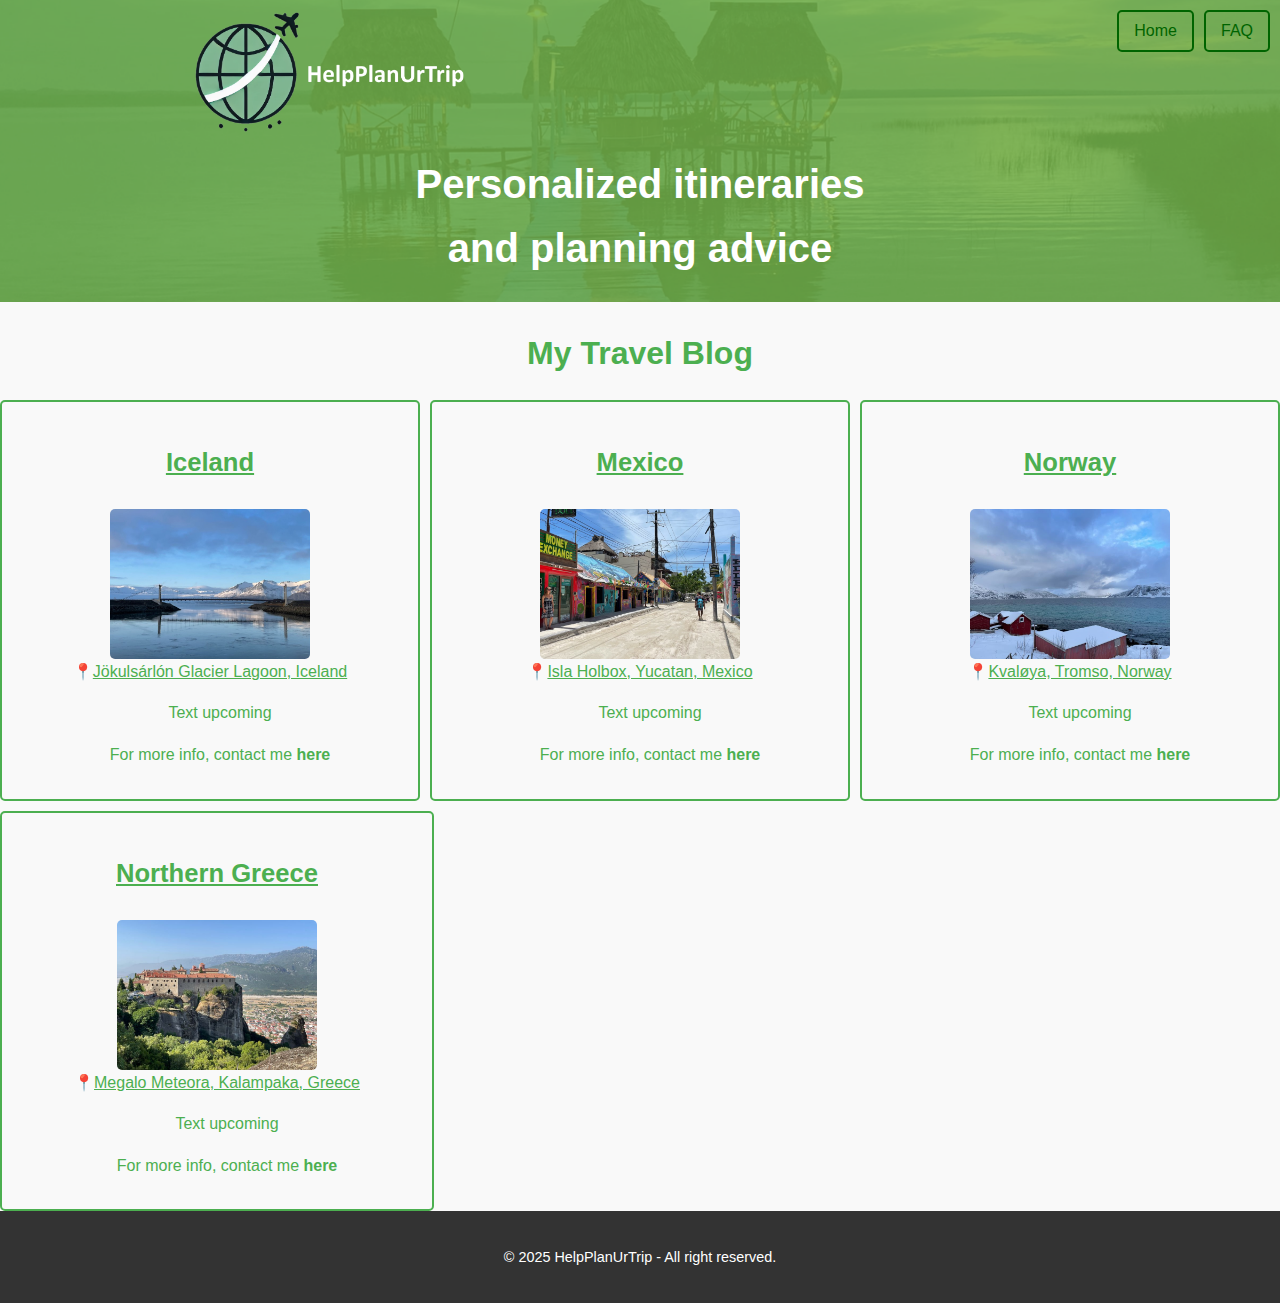
==== blog/index.html @ fda7fcc8 "Update index.html" ====
<!DOCTYPE html>
<html lang="en">
<head>
    <script async src="https://www.googletagmanager.com/gtag/js?id=G-HVLPRXT8R7"></script>
    <script>
      window.dataLayer = window.dataLayer || [];
      function gtag(){dataLayer.push(arguments);}
      gtag('js', new Date());
    
      gtag('config', 'G-HVLPRXT8R7');
    </script>
    <script>(function(w,d,s,l,i){w[l]=w[l]||[];w[l].push({'gtm.start':
    new Date().getTime(),event:'gtm.js'});var f=d.getElementsByTagName(s)[0],
    j=d.createElement(s),dl=l!='dataLayer'?'&l='+l:'';j.async=true;j.src=
    'https://www.googletagmanager.com/gtm.js?id='+i+dl;f.parentNode.insertBefore(j,f);
    })(window,document,'script','dataLayer','GTM-NJJ6XHKC');</script>
    <meta name="keywords" content="travel planning, personalized itineraries, vacation advice, travel blog">
    <meta name="description" content="HelpPlanUrTrip offers personalized itineraries and travel advices">
    <meta property="og:title" content="HelpPlanUrTrip - My Travel Blog">
    <meta property="og:description" content="Get my itineraries and personnal impression in my travel blog.">
    <meta property="og:image" content="../favp.png">
    <meta property="og:url" content="helpplanurtrip.com/blog/">
    <meta charset="UTF-8">
    <meta name="google-site-verification" content="iTrpmBZblSsH4egIqgwPalU6kzyVbqmGFd8v5m5A1_g">
    <meta name="viewport" content="width=device-width, initial-scale=1.0">
    <title>Audrey's Travel Blog - HelpPlanUrTrip</title>
    <link rel="stylesheet" href="../style.css">
    <link rel="icon" type="image/png" href="../favp.png">
    <link rel="apple-touch-icon" href="../favp2.png">
    <link rel="canonical" href="https://helpplanurtrip.com/blog/" />
    <link rel="alternate" hreflang="en" href="https://helpplanurtrip.com/blog/" />
</head>
<body>
        <!-- Google Tag Manager (noscript) -->
        <noscript><iframe src="https://www.googletagmanager.com/ns.html?id=GTM-NJJ6XHKC"
        height="0" width="0" style="display:none;visibility:hidden"></iframe></noscript>
        <!-- End Google Tag Manager (noscript) -->
    <header>
        <div class="header-left">
          <div class="pdp">
            <img src="../pdp.webp" alt="HelpPlanUrTrip-logo" onclick="location.href = '../index.html';" loading="lazy">
          </div>
          <h1 class="header-title">Personalized itineraries <br> and planning advice</h1>
        </div>
        <div class="header-buttons">
          <button class="head_btn" onclick="location.href = '../index.html';">Home</button>
          <button class="head_btn" onclick="location.href = '../faq/index.html';">FAQ</button>
        </div>
      </header>
    <div class="container">
        <h2>My Travel Blog</h2>
        <div class="box">
          <div class="section2">
            <h3>Iceland</h3>
            <figure>
              <img src="../iceland.webp" alt="Picture from Iceland, Jökulsárlón Glacier Lagoon" loading="lazy">
              <figcaption>📍<a href="https://maps.app.goo.gl/DeopEBGS3tSUdYJZ9" target="_blank" class="img-text">Jökulsárlón Glacier Lagoon, Iceland </a> </figcaption>
            </figure>
            <div class="article"> 
              <p>Text upcoming</p>
              <p>For more info, contact me <a href="../index.html#ancrage" class="cta-link">here</a></p>
            </div>
          </div>
          <div class="section2">
            <h3>Mexico</h3>
            <figure>
              <img src="../mexico.webp" alt="Picture from Mexico, Isla Holbox, Yucatan" loading="lazy">
              <figcaption>📍<a href="https://maps.app.goo.gl/cEdYW4GGu3vz9An38" target="_blank" class="img-text">Isla Holbox, Yucatan, Mexico</a></figcaption>
            </figure> 
            <div class="article">
              <p>Text upcoming</p>
              <p>For more info, contact me <a href="../index.html#ancrage" class="cta-link">here</a></p>
            </div>
          </div>
          <div class="section2">
            <h3>Norway</h3>
            <figure>
              <img src="../norway.webp" alt="Picture from Kvaloya, Tromso in Norway" loading="lazy">
              <figcaption>📍<a href="https://maps.app.goo.gl/fPpZsqyXFwjLoWCZ9" target="_blank" class="img-text">Kvaløya, Tromso, Norway</a></figcaption>
            </figure> 
            <div class="article">
              <p>Text upcoming</p>
              <p>For more info, contact me <a href="../index.html#ancrage" class="cta-link">here</a></p>
            </div>
          </div>
          <div class="section2">
            <h3>Northern Greece</h3>
            <figure>
              <img src="../north-grece.webp" alt="Picture from Northen Greece of Megalo Meteora in Kalampaka" loading="lazy">
              <figcaption>📍<a href="https://maps.app.goo.gl/EH9V9ZgpUpNx9oqq7" target="_blank" class="img-text">Megalo Meteora, Kalampaka, Greece </a> </figcaption>
            </figure>
            <div class="article"> 
              <p>Text upcoming</p>
              <p>For more info, contact me <a href="../index.html#ancrage" class="cta-link">here</a></p>
            </div>
          </div>
        </div>
        
    </div>
    <footer>
        <p>© 2025 HelpPlanUrTrip - All right reserved.</p>
    </footer>
    <script src="script.js" defer></script>
</body>
</html>
---- style.css ----
/* General Styles */
body {
  font-family: 'Arial', sans-serif;
  margin: 0;
  padding: 0;
  background-color: #f9f9f9;
  color: #333;
  line-height: 1.6;
}

header {
  position: relative;
  text-align: center;
  padding: 12px 20px;
  background: #4caf50;
  color: #fff;
  background-image: url("background_image.webp");
  background-position: center;
  background-repeat: no-repeat;
  background-size: cover;
}

header h1 {
  margin: 10px;
  font-size: 2.5em;
}

header .header-buttons {
  display: flex;
  gap: 10px;
  position: absolute;
  top: 10px;
  right: 10px;
}

header .head_btn {
  padding: 10px 15px;
  background-color: transparent;
  color: #006400;
  border: 2px solid #006400;
  cursor: pointer;
  font-size: 16px;
  border-radius: 5px;
}

header .head_btn:hover {
  background-color: #006400;
  color: white;
}

.pdp {
  display: inline-block; /* Ensures the div wraps around the content */
  position: relative;
  cursor: pointer;
  transition: all 0.3s ease;
  width: 275px;
  height: auto;
  right: 25%;
}

@media only screen and (max-width: 700px) {
  header {
    padding: 20px 10px;
  }

  header h1 {
    font-size: 2em;
    text-align: center;
  }

  header .header-buttons {
    display: block;
    position: static;
    margin-top: 10px;
    
  }

  header .head_btn {
    font-size: 14px;
    padding: 8px 10px;
  }

  .pdp {
    width: 200px;
    margin: 0 auto;
    right: 0;
  }
}

@media only screen and (max-width: 550px) {
  header h1 {
    font-size: 1.8em;
    margin: 10px 0;
  }

  .pdp {
    width: 180px;
  }

  header .head_btn {
    font-size: 18px;
    padding: 10px 12px;
  }
}

@media only screen and (max-width: 425px) {
  header {
    padding: 15px 5px;
  }

  header h1 {
    font-size: 1.7em;
  }

  .pdp {
    width: 235px;
    float:left;
  }

  header .header-buttons {
    display:block;
  }

}

@media only screen and (max-width: 350px) {
  header h1 {
    font-size: 1.3em;
  }

  .pdp {
    width: 140px;
  }
}

/* Main Content */
main {
  max-width: 1000px;
  margin: 0 auto;
  padding: 20px;
}

section {
  margin-bottom: 40px;
}

h2 {
  margin-bottom: 20px;
  color: #4caf50;
  font-size: 2em;
}

p {
  line-height: 1.6;
}

/* Section2 */
.box {
  display: flex;
  flex-wrap: wrap; /* Permet le retour à la ligne si nécessaire */
  gap: 10px; /* Ajoute exactement 10px d'espace entre chaque boîte */
  width: 100%; /* Empêche les débordements */
}

.section2 {
  flex: 1; /* Chaque boîte prendra une portion égale de l’espace disponible */
  max-width: 400px; 
  text-align: center;
  padding: 15px;
  background-color: transparent;
  color: #4caf50;
  border: 2px solid #4caf50;
  cursor: pointer;
  font-size: 16px;
  border-radius: 5px;
}


.section2 a {
  color: #4caf50
}
.img-text {
  color: inherit;
}
.section2:hover {
  background-color: #4caf50;
  color: white;
}
.section2:hover .img-text {
  color: #333 !important;
}
 .section2:hover .cta-link {
    color:#333;
  }
.section2 img {
  display: block; 
  margin: 0px auto; 
  max-width: 200px; 
  height: auto;
  border-radius: 5px;
}

.container h2 {
  text-align: center;
}

.article {
  flex: 1 1 50%;
  padding-left: 20px;
}
.section2 h3 {
  font-size: 1.6em;
  text-align: center;
  text-decoration-line: underline
}

/* About Section */
.about {
  padding: 20px 40px;
  background-color: #f7f7f7;
  border-radius: 10px;
  margin: 20px auto;
  box-shadow: 0px 4px 10px rgba(0, 0, 0, 0.3);
}

.about h2 {
  font-size: 2em;
  color: #4caf50;
  text-align: center;
}

.about .text-content {
  line-height: 1.6;
  color: #555;
}

.about .passions-list {
  list-style: none;
  padding: 0;
  margin: 20px 0;
}

.about .passions-list li {
  font-size: 1.1em;
  margin: 5px 0;
}

.about .passions-list li::before {
  content: "✔️ ";
  margin-right: 5px;
  color: #4caf50;
}

.cta-link {
  color: #4caf50;
  text-decoration: none;
  font-weight: bold;
  transition: color 0.3s ease;
}
 
.cta-link:hover {
  color: #388e3c;
}

/* Map Section */
#map {
  height: 500px;
  border: 2px solid #ddd;
  border-radius: 8px;
  margin-top: 20px;
  box-shadow: 0px 4px 10px rgba(0, 0, 0, 0.1);
}

/* Contact Section */
.contact {
  box-shadow: 0px 4px 10px rgba(0, 0, 0, 0.3);
  padding: 20px 40px;
  border-radius: 10px;
  background-color: #f7f7f7;
}

form {
  display: flex;
  flex-direction: column;
}

form .label {
  margin-bottom: 8px;
  font-weight: bold;
}

form input,
form textarea {
  padding: 10px;
  margin-bottom: 20px;
  border: 1px solid #ddd;
  border-radius: 5px;
  font-size: 1em;
}
form #travel_style {
  font-weight: normal;
}
form textarea {
  resize: vertical;
  min-height: 100px;
}

form button {
  padding: 10px 20px;
  border: none;
  background: #4caf50;
  color: #fff;
  font-size: 1.2em;
  cursor: pointer;
  border-radius: 5px;
}

form button:hover {
  background: #45a049;
}

footer {
  text-align: center;
  padding: 20px;
  background: #333;
  color: #fff;
  font-size: 0.9em;
}

/* Responsive Styles */
img,
iframe {
  max-width: 100%;
  height: auto;
}

@media only screen and (max-width: 1000px) {
  header h1 {
    font-size: 2em;
  }

  .header-buttons {
    flex-direction: column;
    gap: 5px;
  }
  .section2 img {
    width: 100%;
    margin-bottom: 20px;
  }

  .article {
    padding-left: 0;
  }

  footer {
    font-size: 0.8em;
    padding: 10px;
  }
}

.cta-section {
  text-align: center;
  padding: 40px;
  background-color: #f0f8f0; /* Vert clair pour rappeler ton thème */
  border-radius: 10px;
}

.cta-section h2 {
  font-size: 24px;
  margin-bottom: 10px;
}

.cta-section p {
  font-size: 18px;
  color: #555;
  margin-bottom: 20px;
}

.cta-button {
  background-color: #4CAF50; /* Vert pour inciter à cliquer */
  color: white;
  padding: 12px 24px;
  font-size: 18px;
  text-decoration: none;
  border-radius: 6px;
}

.cta-button:hover {
  background-color: #45a049; /* Effet au survol */
}

@media (max-width: 600px) {
  .cta-button {
      font-size: 16px;
      padding: 10px 20px;
  }
}
@media (max-width: 350px) {
  .cta-button {
      font-size: 12px;
      padding: 2x 5px;
  }
}
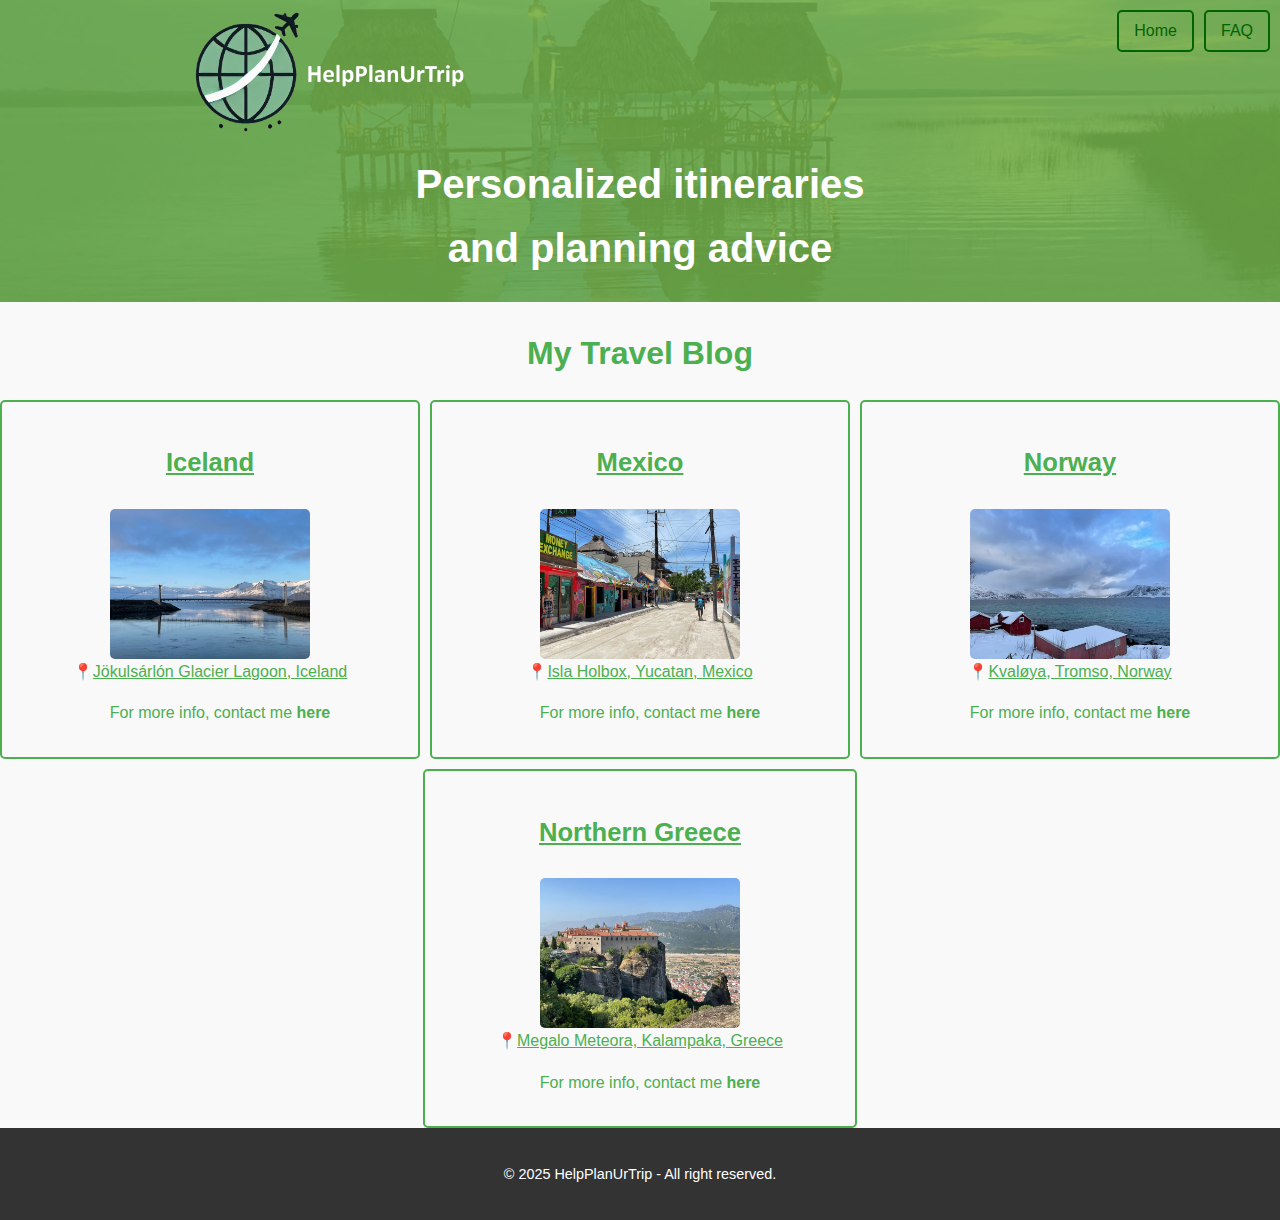
==== commit d13058e1: "Update index.html" ====
--- a/blog/index.html
+++ b/blog/index.html
@@ -38,13 +38,13 @@
     <header>
         <div class="header-left">
           <div class="pdp">
-            <img src="../pdp.webp" alt="HelpPlanUrTrip-logo" onclick="location.href = '../index.html';" loading="lazy">
+            <img src="../pdp.webp" alt="HelpPlanUrTrip-logo" onclick="location.href = '../';" loading="lazy">
           </div>
           <h1 class="header-title">Personalized itineraries <br> and planning advice</h1>
         </div>
         <div class="header-buttons">
-          <button class="head_btn" onclick="location.href = '../index.html';">Home</button>
-          <button class="head_btn" onclick="location.href = '../faq/index.html';">FAQ</button>
+          <button class="head_btn" onclick="location.href = '../';">Home</button>
+          <button class="head_btn" onclick="location.href = '../faq/';">FAQ</button>
         </div>
       </header>
     <div class="container">
@@ -57,7 +57,6 @@
               <figcaption>📍<a href="https://maps.app.goo.gl/DeopEBGS3tSUdYJZ9" target="_blank" class="img-text">Jökulsárlón Glacier Lagoon, Iceland </a> </figcaption>
             </figure>
             <div class="article"> 
-              <p>Text upcoming</p>
               <p>For more info, contact me <a href="../index.html#ancrage" class="cta-link">here</a></p>
             </div>
           </div>
@@ -68,7 +67,6 @@
               <figcaption>📍<a href="https://maps.app.goo.gl/cEdYW4GGu3vz9An38" target="_blank" class="img-text">Isla Holbox, Yucatan, Mexico</a></figcaption>
             </figure> 
             <div class="article">
-              <p>Text upcoming</p>
               <p>For more info, contact me <a href="../index.html#ancrage" class="cta-link">here</a></p>
             </div>
           </div>
@@ -79,7 +77,6 @@
               <figcaption>📍<a href="https://maps.app.goo.gl/fPpZsqyXFwjLoWCZ9" target="_blank" class="img-text">Kvaløya, Tromso, Norway</a></figcaption>
             </figure> 
             <div class="article">
-              <p>Text upcoming</p>
               <p>For more info, contact me <a href="../index.html#ancrage" class="cta-link">here</a></p>
             </div>
           </div>
@@ -90,7 +87,6 @@
               <figcaption>📍<a href="https://maps.app.goo.gl/EH9V9ZgpUpNx9oqq7" target="_blank" class="img-text">Megalo Meteora, Kalampaka, Greece </a> </figcaption>
             </figure>
             <div class="article"> 
-              <p>Text upcoming</p>
               <p>For more info, contact me <a href="../index.html#ancrage" class="cta-link">here</a></p>
             </div>
           </div>
--- a/style.css
+++ b/style.css
@@ -160,6 +160,7 @@
   flex-wrap: wrap; /* Permet le retour à la ligne si nécessaire */
   gap: 10px; /* Ajoute exactement 10px d'espace entre chaque boîte */
   width: 100%; /* Empêche les débordements */
+  justify-content: center;
 }
 
 .section2 {
@@ -174,8 +175,6 @@
   font-size: 16px;
   border-radius: 5px;
 }
-
-
 .section2 a {
   color: #4caf50
 }
@@ -199,6 +198,19 @@
   height: auto;
   border-radius: 5px;
 }
+
+@media (max-width: 510px) {
+  .section2 {
+    height:300px;
+    line-height: 0.9;
+    min-width: 366px;
+    gap:0;
+    margin-bottom: 5px;
+  }
+}
+
+
+
 
 .container h2 {
   text-align: center;
@@ -343,10 +355,6 @@
     flex-direction: column;
     gap: 5px;
   }
-  .section2 img {
-    width: 100%;
-    margin-bottom: 20px;
-  }
 
   .article {
     padding-left: 0;
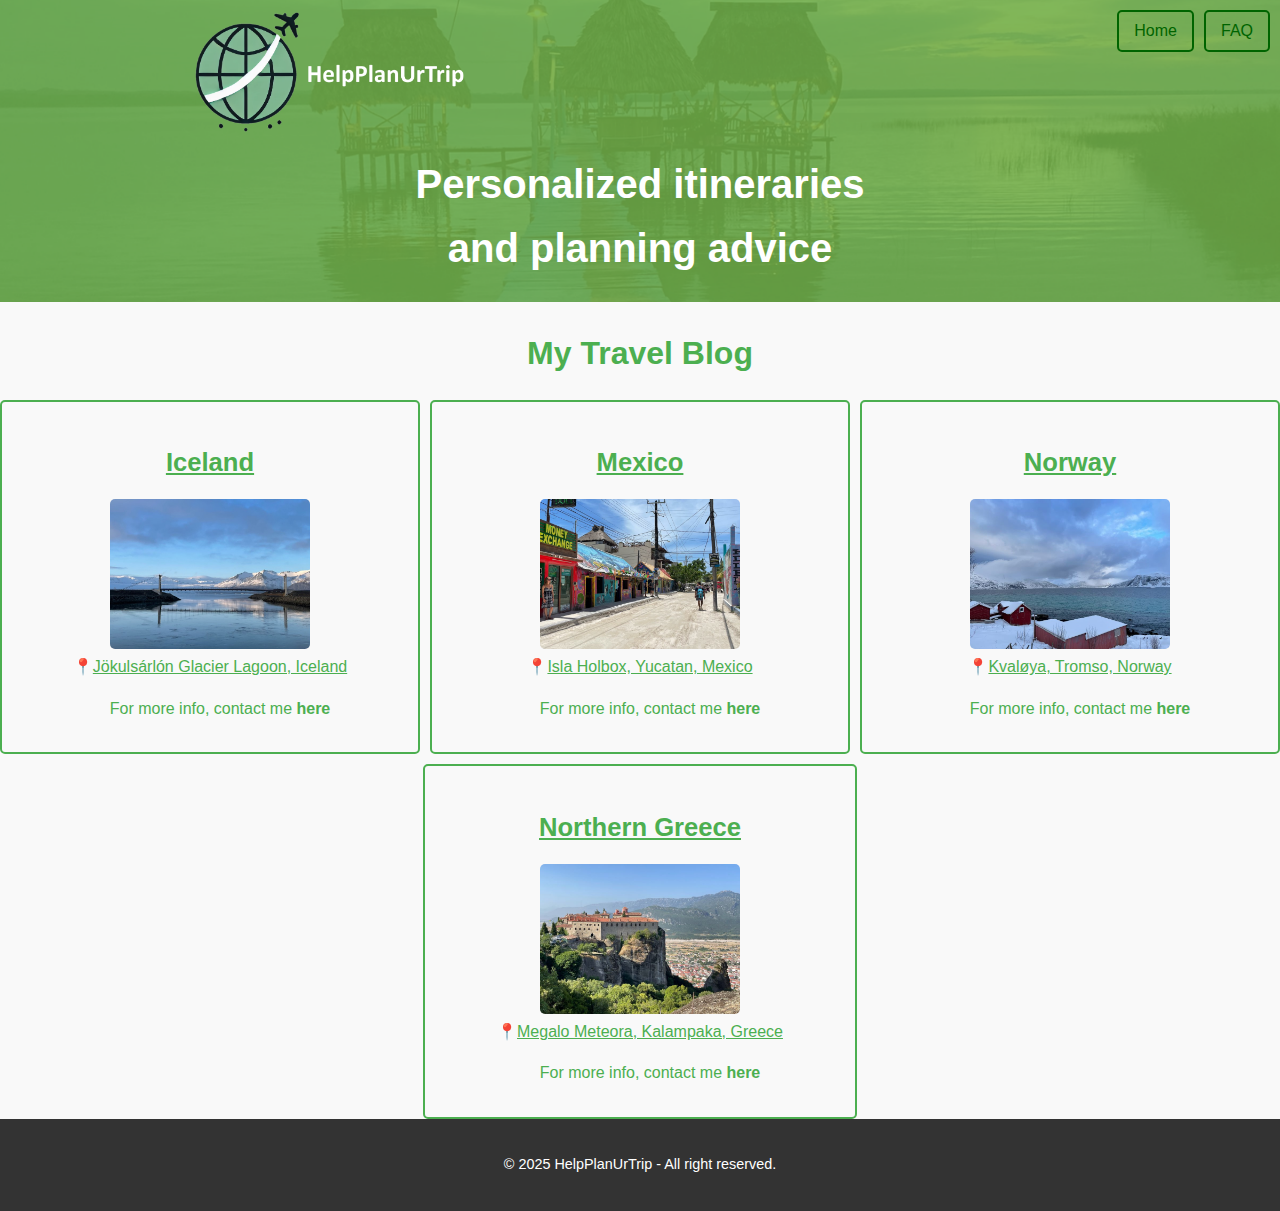
==== commit b008ba6f: "Update index.html" ====
--- a/blog/index.html
+++ b/blog/index.html
@@ -70,7 +70,7 @@
               <p>For more info, contact me <a href="../index.html#ancrage" class="cta-link">here</a></p>
             </div>
           </div>
-          <div class="section2">
+          <div class="section2" onclick="location.href = 'norway';">
             <h3>Norway</h3>
             <figure>
               <img src="../norway.webp" alt="Picture from Kvaloya, Tromso in Norway" loading="lazy">
@@ -80,7 +80,7 @@
               <p>For more info, contact me <a href="../index.html#ancrage" class="cta-link">here</a></p>
             </div>
           </div>
-          <div class="section2">
+          <div class="section2" onclick="location.href = 'northern-greece';">
             <h3>Northern Greece</h3>
             <figure>
               <img src="../north-grece.webp" alt="Picture from Northen Greece of Megalo Meteora in Kalampaka" loading="lazy">
--- a/style.css
+++ b/style.css
@@ -197,20 +197,18 @@
   max-width: 200px; 
   height: auto;
   border-radius: 5px;
+  margin-bottom:5px;
 }
 
 @media (max-width: 510px) {
   .section2 {
-    height:300px;
-    line-height: 0.9;
-    min-width: 366px;
+    height:315px;
+    line-height: 1.2;
+    max-width: 320px;
     gap:0;
     margin-bottom: 5px;
   }
 }
-
-
-
 
 .container h2 {
   text-align: center;
@@ -223,7 +221,8 @@
 .section2 h3 {
   font-size: 1.6em;
   text-align: center;
-  text-decoration-line: underline
+  text-decoration-line: underline;
+  margin-bottom: 5px;
 }
 
 /* About Section */
@@ -409,3 +408,7 @@
       padding: 2x 5px;
   }
 }
+.social-links a:hover {
+    color: #007bff;
+}
+
